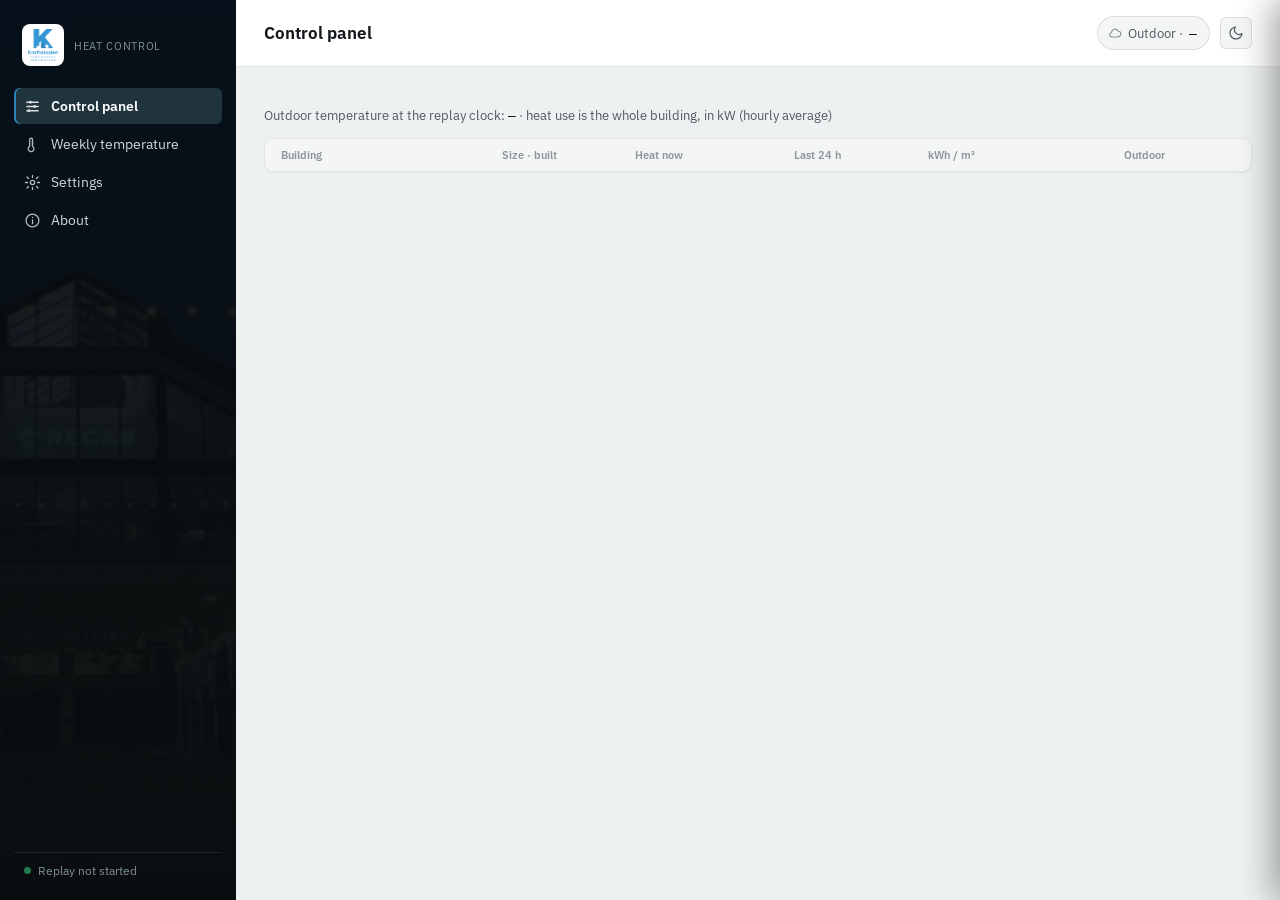
==== dashboard/dashboard/static/bms/index.html @ 57f455ef "new bms dashboard" ====
<!doctype html>
<html lang="en">
<head>
<meta charset="UTF-8" />
<meta name="viewport" content="width=device-width, initial-scale=1.0" />
<title>Kraftstaden AB — Heat Control</title>
<link rel="stylesheet" href="dashboard.css?v=18" />
</head>
<body>

<div class="app">

  <div class="sidebar-backdrop" id="sidebarBackdrop"></div>

  <aside class="sidebar" id="sidebar">
    <a class="brand" href="https://www.kraftstaden.se/" target="_blank" rel="noopener" title="Visit kraftstaden.se">
      <span class="brand-mark">
        <img src="assets/kraftstaden-logo.png" alt="Kraftstaden Fastigheter Trollhättan" />
      </span>
      <div class="brand-text">
        <div class="brand-sub">HEAT CONTROL</div>
      </div>
    </a>

    <nav class="nav" id="mainNav">
      <button class="nav-item" data-section="control" aria-current="true" type="button">
        <svg viewBox="0 0 24 24" fill="none" stroke="currentColor" stroke-width="1.8" stroke-linecap="round"><line x1="4" y1="6" x2="20" y2="6"/><circle cx="9" cy="6" r="2" fill="currentColor" stroke="none"/><line x1="4" y1="12" x2="20" y2="12"/><circle cx="15" cy="12" r="2" fill="currentColor" stroke="none"/><line x1="4" y1="18" x2="20" y2="18"/><circle cx="7" cy="18" r="2" fill="currentColor" stroke="none"/></svg>
        Control panel
      </button>
      <button class="nav-item" data-section="weekly" aria-current="false" type="button">
        <svg viewBox="0 0 24 24" fill="none" stroke="currentColor" stroke-width="1.8" stroke-linecap="round" stroke-linejoin="round"><path d="M12 14.5V5a2 2 0 1 0-4 0v9.5a4 4 0 1 0 4 0z"/><line x1="12" y1="7" x2="12" y2="12"/></svg>
        Weekly temperature
      </button>
      <button class="nav-item" data-section="settings" aria-current="false" type="button">
        <svg viewBox="0 0 24 24" fill="none" stroke="currentColor" stroke-width="1.8" stroke-linecap="round"><circle cx="12" cy="12" r="3"/><path d="M12 2v3M12 19v3M4.2 4.2l2.1 2.1M17.7 17.7l2.1 2.1M2 12h3M19 12h3M4.2 19.8l2.1-2.1M17.7 6.3l2.1-2.1"/></svg>
        Settings
      </button>
      <button class="nav-item" data-section="about" aria-current="false" type="button">
        <svg viewBox="0 0 24 24" fill="none" stroke="currentColor" stroke-width="1.8" stroke-linecap="round" stroke-linejoin="round"><circle cx="12" cy="12" r="9"/><line x1="12" y1="11" x2="12" y2="16.5"/><circle cx="12" cy="7.7" r="0.9" fill="currentColor" stroke="none"/></svg>
        About
      </button>
    </nav>

    <div class="sidebar-foot">
      <span class="status-dot"></span>
      <span id="sidebarStatus">Replay not started</span>
    </div>
  </aside>

  <div class="main">

    <header class="topbar">
      <div class="topbar-left">
        <button class="icon-btn menu-btn" id="menuToggle" type="button" aria-label="Open menu">
          <svg viewBox="0 0 24 24" fill="none" stroke="currentColor" stroke-width="1.8" stroke-linecap="round"><line x1="3" y1="6" x2="21" y2="6"/><line x1="3" y1="12" x2="21" y2="12"/><line x1="3" y1="18" x2="21" y2="18"/></svg>
        </button>
        <h1 id="pageTitle">Control panel</h1>
      </div>
      <div class="topbar-right">
        <span class="weather-chip" id="weatherChip">
          <svg viewBox="0 0 24 24" fill="none" stroke="currentColor" stroke-width="1.8" stroke-linecap="round" stroke-linejoin="round"><path d="M17.5 18a4.5 4.5 0 0 0 0-9 6 6 0 0 0-11.5 2 4 4 0 0 0 .5 7.9h11"/></svg>
          Outdoor · <strong id="weatherVal">—</strong>
        </span>
        <button class="icon-btn" id="themeToggle" type="button" aria-label="Toggle dark mode">
          <svg viewBox="0 0 24 24" fill="none" stroke="currentColor" stroke-width="1.8" stroke-linecap="round" stroke-linejoin="round"><path d="M21 12.8A9 9 0 1 1 11.2 3a7 7 0 0 0 9.8 9.8z"/></svg>
        </button>
      </div>
    </header>

    <!-- ===================== Weekly temperature ===================== -->
    <section class="view" id="view-weekly" hidden>
      <div class="weather-fx" id="weatherFx" aria-hidden="true"></div>

      <div class="view-head">
        <p class="subtitle" id="subtitle">Loading…</p>
        <p class="hint" id="scenarioScope"></p>
      </div>

      <div class="filters">
        <label>Completed days before the replay clock</label>
        <div class="seg" id="rangeSeg" role="group" aria-label="Date range">
          <button data-days="1" type="button">1d</button>
          <button data-days="3" type="button" aria-pressed="true">3d</button>
          <button data-days="5" type="button">5d</button>
          <button data-days="7" type="button">7d</button>
        </div>
        <div class="seg view-toggle" id="viewSeg" role="group" aria-label="View">
          <button data-view="charts" type="button" aria-pressed="true">Charts</button>
          <button data-view="table" type="button">Table</button>
        </div>
      </div>

      <div class="kpi-row" id="kpiRow"></div>

      <div class="card">
        <h2>Heat-usage forecast <span class="confidence-pill derived" style="vertical-align:middle;">AI model</span></h2>
        <div class="kpi-row" id="forecastRow"></div>
        <p class="hint" id="forecastFeatures"></p>
      </div>

      <div id="chartsView">
        <div class="card">
          <h2>Indoor temperature — baseline vs. optimized</h2>
          <p class="card-sub">Shaded band = comfort target. Gray bands = occupied hours. Outdoor temperature shown as dashed reference.</p>
          <div class="legend">
            <span class="legend-item"><span class="legend-swatch-line" style="background:var(--series-baseline)"></span>Baseline (fixed schedule)</span>
            <span class="legend-item"><span class="legend-swatch-line" style="background:var(--series-optimized)"></span>Optimized (forecast-based)</span>
            <span class="legend-item"><span class="legend-swatch-dash"></span>Outdoor temp</span>
          </div>
          <div class="chart-wrap" id="tempChartWrap"></div>
        </div>

        <div class="card">
          <h2>Heating power draw — baseline vs. optimized</h2>
          <p class="card-sub">Lower, smoother curves mean less peak demand and lower effect-based grid charges.</p>
          <div class="legend">
            <span class="legend-item"><span class="legend-swatch-line" style="background:var(--series-baseline)"></span>Baseline (kW)</span>
            <span class="legend-item"><span class="legend-swatch-line" style="background:var(--series-optimized)"></span>Optimized (kW)</span>
          </div>
          <div class="chart-wrap" id="powerChartWrap"></div>
        </div>

        <div class="card">
          <h2>Cumulative energy consumption</h2>
          <p class="card-sub">Running total over the selected period — the gap between the lines is the savings.</p>
          <div class="legend">
            <span class="legend-item"><span class="legend-swatch-line" style="background:var(--series-baseline)"></span>Baseline (kWh)</span>
            <span class="legend-item"><span class="legend-swatch-line" style="background:var(--series-optimized)"></span>Optimized (kWh)</span>
          </div>
          <div class="chart-wrap" id="cumChartWrap"></div>
        </div>
      </div>

      <div id="tableView" style="display:none;">
        <div class="card">
          <h2>Hourly data</h2>
          <p class="card-sub" id="tableSub">All values for the selected range.</p>
          <div class="table-scroll">
            <table class="data-table" id="dataTable">
              <thead></thead>
              <tbody></tbody>
            </table>
          </div>
        </div>
      </div>
    </section>

    <!-- ===================== Control panel ===================== -->
    <section class="view" id="view-control">
      <div class="summary-grid" id="summaryGrid"></div>

      <div class="control-toolbar">
        <p class="control-sub">Outdoor temperature at the replay clock: <strong id="controlOutdoor">—</strong> · heat use is the whole building, in kW (hourly average)</p>
      </div>

      <div class="building-list" id="buildingList">
        <div class="b-row b-head">
          <div class="b-id">Building</div>
          <div class="b-type">Size · built</div>
          <div class="b-temp">Heat now</div>
          <div class="b-temp">Last 24 h</div>
          <div class="b-temp">kWh / m²</div>
          <div class="b-temp">Outdoor</div>
        </div>
        <!-- rows injected by dashboard.js -->
      </div>
    </section>

    <!-- ===================== Settings ===================== -->
    <section class="view" id="view-settings" hidden>
      <div class="settings-grid">

        <div class="card settings-card">
          <h2>Units</h2>
          <p class="card-sub">Applies to temperatures across the dashboard.</p>
          <label class="radio-row"><input type="radio" name="unit" value="c" checked /> Celsius (°C)</label>
          <label class="radio-row"><input type="radio" name="unit" value="f" /> Fahrenheit (°F)</label>
        </div>

        <div class="card settings-card">
          <h2>Appearance</h2>
          <p class="card-sub">Switch between light and dark mode.</p>
          <label class="radio-row"><input type="radio" name="appearance" value="light" checked /> Light</label>
          <label class="radio-row"><input type="radio" name="appearance" value="dark" /> Dark</label>
        </div>

      </div>
    </section>

    <!-- ===================== About ===================== -->
    <section class="view" id="view-about" hidden>
      <div class="view-head">
        <p class="subtitle">Where the numbers on this display come from, and how much to trust each one.</p>
      </div>

      <div class="card">
        <h2>Data source</h2>
        <p class="card-sub">Replay of three Oslo school buildings, hourly, from 24 Sep 2022 to 31 Mar 2023 (SINTEF COFACTOR-SBHUB, Lien et al. 2025, CC BY 4.0). Times are a fixed UTC+1 all year.</p>
        <p class="hint">Heat use, outdoor temperature, sun and wind are <strong>measured</strong> values of those buildings. The dataset has no indoor temperature, occupancy or equipment data, so none is shown for the buildings. The clock is shared: the playback console decides what hour the replay is at, and this page never shows anything later.</p>
      </div>

      <div class="card">
        <h2>Weekly temperature: a simulated classroom</h2>
        <p class="card-sub">Indoor temperature and heating power on the Weekly page come from a digital twin of one 60 m² classroom, run on the weather of the selected building for the last completed days before the clock. It is a simulation, not a measurement.</p>
        <p class="hint"><strong>Baseline</strong> is the legacy controller: fixed radiator timers with a thermostat, ventilation 07:00&ndash;16:00 that is boosted by 50&nbsp;% when the room reaches 24&nbsp;&deg;C, and a ventilation coil that always heats the air to 21&nbsp;&deg;C. <strong>Optimized</strong> is the combined controller: forecast-based radiator start and look-ahead thermostat, plus a coil target that is lowered when the room is warm. It uses a perfect weather forecast and a perfect room model, so it shows the best case.</p>
      </div>

      <div class="card">
        <h2>Heat-usage forecast</h2>
        <p class="card-sub">An AI model (LightGBM and GRU) predicts the whole building's heat use 1, 6 and 24 hours ahead from the last week of readings. It was trained on data before 1 March 2022 and is applied to the replayed window.</p>
        <p class="hint">The weather of the coming hours is the measured weather replayed as a perfect forecast, so real forecast errors are not included and the accuracy is an upper bound.</p>
      </div>

      <div class="card">
        <h2>Room model</h2>
        <p class="card-sub">The twin's room has two heat stores: a fast air node (about 11 minutes) and a slow wall node (about 91 hours). The slow one is the thermal inertia that lets a room overshoot after the radiator is closed.</p>
        <div class="equation">C<sub>air</sub> &middot; dT<sub>air</sub>/dt = H<sub>out</sub>(T<sub>out</sub> &minus; T<sub>air</sub>) + H<sub>vent</sub>(T<sub>supply</sub> &minus; T<sub>air</sub>) + H<sub>am</sub>(T<sub>mass</sub> &minus; T<sub>air</sub>) + Q<sub>to air</sub><br>C<sub>mass</sub> &middot; dT<sub>mass</sub>/dt = H<sub>wall</sub>(T<sub>out</sub> &minus; T<sub>mass</sub>) + H<sub>am</sub>(T<sub>air</sub> &minus; T<sub>mass</sub>) + Q<sub>to mass</sub></div>
        <p class="hint">Heat sources are the radiator, people, lighting and equipment, and the sun through the window. All room numbers are assumed (see the table below); the wall U-value, infiltration and heat split are calibration knobs, not measurements.</p>
      </div>

      <div class="card">
        <h2>Validation benchmarks</h2>
        <p class="card-sub">Published Swedish school energy-use data, for orders of magnitude only (the replayed buildings are in Oslo).</p>
        <div class="kpi-row" id="benchmarkRow"></div>
      </div>

      <div class="card">
        <h2>Model parameters &amp; sources</h2>
        <p class="card-sub">What the classroom heat model runs on, and how confident each number is — sourced, derived, assumed, or unknown.</p>
        <div class="table-scroll">
          <table class="data-table param-table" id="paramTable">
            <thead>
              <tr><th>Group</th><th>Parameter</th><th>Value</th><th>Confidence</th><th>Source</th></tr>
            </thead>
            <tbody></tbody>
          </table>
        </div>
        <p class="hint" id="paramOpenItems"></p>
      </div>
    </section>

  </div>
</div>

<!-- ===================== Building detail drawer ===================== -->
<div class="detail-backdrop" id="detailBackdrop"></div>
<aside class="detail-drawer" id="detailDrawer" aria-hidden="true">
  <div class="detail-head">
    <div>
      <div class="detail-eyebrow">BUILDING · REPLAYED DATA</div>
      <div class="detail-building-name" id="detailName">—</div>
      <div class="detail-code" id="detailCode">—</div>
      <div class="detail-status" id="detailStatus">—</div>
    </div>
    <button class="detail-close" id="detailClose" type="button" aria-label="Close">
      <svg viewBox="0 0 24 24" fill="none" stroke="currentColor" stroke-width="2" stroke-linecap="round"><line x1="5" y1="5" x2="19" y2="19"/><line x1="19" y1="5" x2="5" y2="19"/></svg>
    </button>
  </div>

  <div class="detail-body">
    <div class="detail-metrics" id="detailMetrics"></div>
    <div id="detailTabContent"></div>
  </div>

</aside>

<script src="data-source.js?v=1"></script>
<script src="dashboard.js?v=19"></script>
</body>
</html>
---- dashboard/dashboard/static/bms/dashboard.css ----
@import url("https://fonts.googleapis.com/css2?family=IBM+Plex+Sans:wght@400;500;600;700&family=IBM+Plex+Mono:wght@500;600&display=swap");

:root {
  color-scheme: light;
  --page:            #eef1f1;
  --surface:         #ffffff;
  --surface-2:       #f4f6f6;
  --ink:             #14181c;
  --ink-secondary:   #4e5a60;
  --ink-muted:       #8a969b;
  --grid:            #e3e8e8;
  --axis:            #c3cdce;
  --border:          rgba(20,24,28,0.11);

  --brand:           #2a83b6;
  --brand-ink:       #ffffff;
  --brand-wash:      rgba(51,151,212,0.10);

  --sidebar-bg:      #15232a;
  --sidebar-ink:     #cdd9dc;
  --sidebar-ink-dim: #7d9095;
  --sidebar-active:  #1f343d;
  --sidebar-border:  rgba(255,255,255,0.08);

  --series-optimized: #2a78d6;
  --series-baseline:  #eb6834;
  --series-outdoor:   #898781;

  --good:      #227a4e;
  --good-wash: rgba(34,122,78,0.10);
  --warning:   #b9790a;
  --warning-wash: rgba(185,121,10,0.12);
  --critical:  #c23b3b;
  --critical-wash: rgba(194,59,59,0.16);

  --radius-sm: 6px;
  --radius-md: 10px;
  --shadow-1: 0 1px 2px rgba(15,23,24,0.06);
}

@media (prefers-color-scheme: dark) {
  :root:where(:not([data-theme="light"])) {
    color-scheme: dark;
    --page:            #0c1113;
    --surface:         #151c1f;
    --surface-2:       #1a2225;
    --ink:             #eef2f2;
    --ink-secondary:   #a9b6b9;
    --ink-muted:       #748184;
    --grid:            #253033;
    --axis:            #354447;
    --border:          rgba(255,255,255,0.09);

    --brand:           #4fa8e0;
    --brand-ink:       #052233;
    --brand-wash:      rgba(79,168,224,0.16);

    --sidebar-bg:      #0a1215;
    --sidebar-active:  #16262b;

    --series-optimized: #3987e5;
    --series-baseline:  #d95926;
    --series-outdoor:   #8d9a9d;

    --good:      #35b17d;
    --good-wash: rgba(53,177,125,0.14);
    --warning:   #d79a2c;
    --warning-wash: rgba(215,154,44,0.14);
    --critical:  #e66767;
    --critical-wash: rgba(230,103,103,0.14);
  }
}
:root[data-theme="dark"] {
  color-scheme: dark;
  --page:            #0c1113;
  --surface:         #151c1f;
  --surface-2:       #1a2225;
  --ink:             #eef2f2;
  --ink-secondary:   #a9b6b9;
  --ink-muted:       #748184;
  --grid:            #253033;
  --axis:            #354447;
  --border:          rgba(255,255,255,0.09);

  --brand:           #4fa8e0;
  --brand-ink:       #052233;
  --brand-wash:      rgba(79,168,224,0.16);

  --sidebar-bg:      #0a1215;
  --sidebar-active:  #16262b;

  --series-optimized: #3987e5;
  --series-baseline:  #d95926;
  --series-outdoor:   #8d9a9d;

  --good:      #35b17d;
  --good-wash: rgba(53,177,125,0.14);
  --warning:   #d79a2c;
  --warning-wash: rgba(215,154,44,0.14);
  --critical:  #e66767;
  --critical-wash: rgba(230,103,103,0.14);
}

* { box-sizing: border-box; }
html, body {
  margin: 0; padding: 0;
  background: var(--page);
  color: var(--ink);
  font-family: "IBM Plex Sans", system-ui, -apple-system, "Segoe UI", sans-serif;
  -webkit-font-smoothing: antialiased;
}
code, .mono { font-family: "IBM Plex Mono", ui-monospace, Menlo, Consolas, monospace; }

button, input { font-family: inherit; }

/* ------------------------------------------------------------------ */
/* App shell                                                           */
/* ------------------------------------------------------------------ */
.app { display: flex; min-height: 100vh; }

.sidebar {
  flex: 0 0 236px;
  background:
    linear-gradient(180deg, rgba(8,13,15,0.90) 0%, rgba(8,13,15,0.94) 55%, rgba(8,13,15,0.98) 100%),
    url("assets/sidebar-bg.jpg") center 30% / cover no-repeat;
  color: var(--sidebar-ink);
  display: flex;
  flex-direction: column;
  padding: 20px 14px;
  position: sticky;
  top: 0;
  height: 100vh;
}

.brand {
  display: flex; align-items: center; gap: 10px; padding: 4px 8px 22px;
  text-decoration: none; border-radius: var(--radius-sm);
}
.brand:hover .brand-mark { box-shadow: 0 0 0 2px rgba(255,255,255,0.5); }
.brand-mark {
  flex: none; width: 42px; height: 42px; border-radius: 8px;
  background: #fff; padding: 5px;
  display: flex; align-items: center; justify-content: center;
  box-shadow: 0 1px 4px rgba(0,0,0,0.3);
}
.brand-mark img { width: 100%; height: 100%; object-fit: contain; }
.brand-name { font-size: 14px; font-weight: 650; color: #fff; line-height: 1.2; }
.brand-sub { font-size: 11px; color: var(--sidebar-ink-dim); letter-spacing: 0.06em; margin-top: 1px; }

.nav { display: flex; flex-direction: column; gap: 2px; flex: 1; }
.nav-item {
  display: flex; align-items: center; gap: 10px;
  appearance: none; border: none; background: transparent; color: var(--sidebar-ink);
  text-align: left; font-size: 13.5px; padding: 9px 10px; border-radius: var(--radius-sm);
  cursor: pointer;
}
.nav-item svg { flex: none; width: 17px; height: 17px; opacity: 0.85; }
.nav-item:hover { background: rgba(255,255,255,0.05); }
.nav-item[aria-current="true"] {
  background: var(--sidebar-active); color: #fff; font-weight: 600;
  box-shadow: inset 2px 0 0 var(--brand);
}

.sidebar-foot {
  display: flex; align-items: center; gap: 7px;
  font-size: 11.5px; color: var(--sidebar-ink-dim);
  padding: 10px 10px 2px; border-top: 1px solid var(--sidebar-border); margin-top: 8px;
}
.status-dot { width: 7px; height: 7px; border-radius: 50%; background: var(--good); flex: none; }

.main { flex: 1; min-width: 0; display: flex; flex-direction: column; }

.topbar {
  display: flex; align-items: center; justify-content: space-between;
  padding: 16px 28px; border-bottom: 1px solid var(--border);
  background: var(--surface);
  position: sticky; top: 0; z-index: 4;
}
.topbar h1 { font-size: 17px; font-weight: 650; margin: 0; }
.topbar-left { display: flex; align-items: center; gap: 10px; min-width: 0; }
.topbar-right { display: flex; align-items: center; gap: 10px; flex: none; }

.sidebar-backdrop { display: none; }

.weather-chip {
  display: flex; align-items: center; gap: 6px;
  font-size: 12.5px; color: var(--ink-secondary);
  border: 1px solid var(--border); border-radius: 100px;
  padding: 5px 12px 5px 10px; background: var(--surface-2);
}
.weather-chip svg { width: 14px; height: 14px; color: var(--ink-muted); }
.weather-chip strong { color: var(--ink); font-weight: 600; font-family: "IBM Plex Mono"; }

.icon-btn {
  border: 1px solid var(--border); background: var(--surface-2); color: var(--ink-secondary);
  border-radius: var(--radius-sm); width: 32px; height: 32px;
  display: flex; align-items: center; justify-content: center; cursor: pointer;
}
.icon-btn svg { width: 16px; height: 16px; }
.icon-btn.menu-btn { display: none; }

.view { padding: 22px 28px 40px; position: relative; }
.view[hidden] { display: none; }

/* ------------------------------------------------------------------ */
/* Weekly temperature — weather effect (decorative, behind the content) */
/* ------------------------------------------------------------------ */
.weather-fx {
  position: fixed; top: 0; bottom: 0; left: 236px; right: 0;
  overflow: hidden;
  pointer-events: none; z-index: 3;
}
.flake {
  position: absolute; top: -5%; border-radius: 50%;
  background: rgba(255,255,255,0.95);
  box-shadow: 0 0 4px rgba(255,255,255,0.6);
  animation-name: fx-fall, fx-sway;
  animation-timing-function: linear, ease-in-out;
  animation-iteration-count: infinite, infinite;
  animation-direction: normal, alternate;
}
:root:not([data-theme="dark"]) .flake {
  background: rgba(90,140,185,0.75);
  box-shadow: 0 0 4px rgba(90,140,185,0.35);
}
.drop {
  position: absolute; top: -8%; width: 2px; height: 20px;
  background: linear-gradient(to bottom, rgba(70,130,190,0), rgba(70,130,190,0.85));
  transform: rotate(8deg);
  animation-name: fx-fall;
  animation-timing-function: linear;
  animation-iteration-count: infinite;
}
.sun-glow {
  position: absolute; top: -70px; right: 30px; width: 240px; height: 240px; border-radius: 50%;
  background: radial-gradient(circle, rgba(255,185,70,0.55), rgba(255,185,70,0) 70%);
  animation: fx-pulse 6s ease-in-out infinite;
}
.sparkle {
  position: absolute; width: 5px; height: 5px; border-radius: 50%;
  background: rgba(255,200,90,0.95);
  box-shadow: 0 0 6px rgba(255,200,90,0.7);
  animation: fx-twinkle 3.2s ease-in-out infinite;
}
@keyframes fx-fall { from { top: -8%; } to { top: 108%; } }
@keyframes fx-sway { from { transform: translateX(0); } to { transform: translateX(18px); } }
@keyframes fx-pulse { 0%, 100% { opacity: 0.65; transform: scale(1); } 50% { opacity: 1; transform: scale(1.08); } }
@keyframes fx-twinkle { 0%, 100% { opacity: 0.2; } 50% { opacity: 0.9; } }

.view-head { margin-bottom: 18px; }
.view-head .subtitle { color: var(--ink-secondary); font-size: 13px; margin: 2px 0 0; }

/* ------------------------------------------------------------------ */
/* Filters                                                              */
/* ------------------------------------------------------------------ */
.filters { display: flex; align-items: center; gap: 8px; margin: 0 0 20px; flex-wrap: wrap; }
.filters label { font-size: 12px; color: var(--ink-muted); margin-right: 4px; }
.seg {
  display: inline-flex; border: 1px solid var(--border); border-radius: var(--radius-sm); overflow: hidden;
  background: var(--surface);
}
.seg button {
  appearance: none; border: none; background: transparent; color: var(--ink-secondary);
  font-size: 12px; padding: 6px 12px; cursor: pointer; font-family: inherit;
  border-right: 1px solid var(--border);
}
.seg button:last-child { border-right: none; }
.seg button[aria-pressed="true"] { background: var(--brand); color: #fff; font-weight: 600; }
.view-toggle { margin-left: auto; }

.type-select {
  appearance: none; -webkit-appearance: none; -moz-appearance: none;
  border: 1px solid var(--border); border-radius: var(--radius-sm);
  background: var(--surface) url("data:image/svg+xml;utf8,<svg xmlns='http://www.w3.org/2000/svg' viewBox='0 0 24 24' fill='none' stroke='%238a969b' stroke-width='2' stroke-linecap='round' stroke-linejoin='round'><polyline points='6 9 12 15 18 9'/></svg>") no-repeat right 9px center / 13px 13px;
  color: var(--ink); font-family: inherit; font-size: 12.5px; font-weight: 500;
  padding: 7px 28px 7px 11px; cursor: pointer; min-width: 150px;
}
.type-select:focus { outline: 2px solid var(--brand); outline-offset: 1px; }

/* ------------------------------------------------------------------ */
/* KPI tiles                                                            */
/* ------------------------------------------------------------------ */
.kpi-row { display: grid; grid-template-columns: repeat(auto-fit, minmax(190px, 1fr)); gap: 12px; margin-bottom: 20px; }
.kpi {
  background: var(--surface); border: 1px solid var(--border); border-radius: var(--radius-md);
  padding: 14px 16px; box-shadow: var(--shadow-1);
}
.kpi .label { font-size: 12px; color: var(--ink-muted); margin-bottom: 6px; }
.kpi .value { font-size: 25px; font-weight: 650; line-height: 1.1; }
.kpi .delta { font-size: 12px; margin-top: 6px; font-weight: 600; }
.kpi .delta.good { color: var(--good); }
.kpi .sub { font-size: 11px; color: var(--ink-muted); margin-top: 2px; }

/* ------------------------------------------------------------------ */
/* Cards / charts                                                       */
/* ------------------------------------------------------------------ */
.card {
  background: var(--surface); border: 1px solid var(--border); border-radius: var(--radius-md);
  padding: 16px 16px 8px; margin-bottom: 16px; box-shadow: var(--shadow-1);
}
.card h2 { font-size: 14px; font-weight: 650; margin: 0 0 2px; }
.card .card-sub { font-size: 12px; color: var(--ink-muted); margin: 0 0 10px; }

.legend { display: flex; gap: 16px; align-items: center; margin-bottom: 8px; flex-wrap: wrap; }
.legend-item { display: flex; align-items: center; gap: 6px; font-size: 12px; color: var(--ink-secondary); }
.legend-swatch-line { width: 14px; height: 2px; border-radius: 1px; }
.legend-swatch-dash { width: 14px; height: 0; border-top: 2px dashed var(--series-outdoor); }

svg { display: block; width: 100%; height: auto; overflow: visible; font-family: inherit; }
.axis-text { fill: var(--ink-muted); font-size: 10px; }
.grid-line { stroke: var(--grid); stroke-width: 1; }
.occ-band { fill: var(--ink-muted); opacity: 0.08; }
.comfort-band { fill: var(--good); opacity: 0.08; }

.crosshair { stroke: var(--ink-muted); stroke-width: 1; opacity: 0; pointer-events: none; }
.hover-dot { opacity: 0; pointer-events: none; }
.hover-dot circle { r: 4; stroke: var(--surface); stroke-width: 2; }

.chart-wrap { position: relative; }
.tooltip {
  position: absolute; pointer-events: none; opacity: 0; transition: opacity 0.08s;
  background: var(--surface); border: 1px solid var(--border); border-radius: 8px;
  padding: 8px 10px; font-size: 12px; box-shadow: 0 4px 16px rgba(10,15,16,0.16);
  white-space: nowrap; z-index: 5;
}
.tooltip .t-time { color: var(--ink-muted); font-size: 11px; margin-bottom: 4px; }
.tooltip .t-row { display: flex; align-items: center; gap: 6px; margin-top: 3px; }
.tooltip .t-key { width: 10px; height: 2px; border-radius: 1px; flex: none; }
.tooltip .t-key.dash { height: 0; border-top: 2px dashed var(--series-outdoor); }
.tooltip .t-val { font-weight: 650; color: var(--ink); font-family: "IBM Plex Mono"; }
.tooltip .t-name { color: var(--ink-secondary); }

table.data-table { width: 100%; border-collapse: collapse; font-size: 12px; font-variant-numeric: tabular-nums; }
table.data-table th, table.data-table td { text-align: right; padding: 6px 8px; border-bottom: 1px solid var(--grid); }
table.data-table th:first-child, table.data-table td:first-child { text-align: left; }
table.data-table th { color: var(--ink-muted); font-weight: 600; font-size: 11px; position: sticky; top: 0; background: var(--surface); }
.table-scroll { max-height: 420px; overflow-y: auto; border: 1px solid var(--border); border-radius: 8px; }

.hint { font-size: 12px; color: var(--ink-muted); margin-top: 4px; }
.violation-dot { fill: var(--critical); }

/* ------------------------------------------------------------------ */
/* Control panel                                                        */
/* ------------------------------------------------------------------ */
.control-toolbar { display: flex; align-items: center; justify-content: space-between; margin-bottom: 14px; flex-wrap: wrap; gap: 10px; }
.control-sub { font-size: 13px; color: var(--ink-secondary); margin: 0; }
.control-sub strong { font-family: "IBM Plex Mono"; color: var(--ink); }
.control-legend { display: flex; gap: 14px; font-size: 12px; color: var(--ink-muted); }
.control-legend span { display: inline-flex; align-items: center; gap: 5px; }
.control-legend .dot { width: 7px; height: 7px; border-radius: 50%; }
.control-legend .dot.heating { background: var(--series-baseline); }
.control-legend .dot.idle { background: var(--ink-muted); }
.control-legend .dot.attention { background: var(--critical); }

/* Control panel — summary grid ("glance" tiles above the building list) */
.summary-grid {
  display: grid; grid-template-columns: repeat(auto-fit, minmax(150px, 1fr));
  gap: 12px; margin-bottom: 18px;
}
.summary-tile {
  position: relative;
  background: var(--surface); border: 1px solid var(--border); border-radius: var(--radius-md);
  padding: 14px 16px; box-shadow: var(--shadow-1);
  appearance: none; font-family: inherit; text-align: left; cursor: pointer;
  display: flex; flex-direction: column; gap: 4px;
  box-shadow: var(--shadow-1), inset 3px 0 0 var(--tile-accent, transparent);
  transition: transform 0.08s ease, box-shadow 0.08s ease;
}
.summary-tile:hover { box-shadow: 0 2px 10px rgba(15,23,24,0.12), inset 3px 0 0 var(--tile-accent, transparent); transform: translateY(-1px); }
.summary-tile:active { transform: translateY(0); }

/* A small glyph pinned to the top-right corner of each tile, echoing the
   category's meaning (flame, sliders, refresh-loop, warning triangle) — a
   quicker visual anchor than the dot alone when scanning five tiles at once. */
.summary-tile .st-icon {
  position: absolute; top: 13px; right: 14px; width: 19px; height: 19px;
  opacity: 0.8;
}
.summary-tile .st-icon svg { width: 100%; height: 100%; display: block; }

.summary-tile .st-label {
  font-size: 11.5px; color: var(--ink-muted); display: flex; align-items: center; gap: 6px;
  padding-right: 24px; /* keep the label clear of the corner icon */
}
.summary-tile .st-label .dot { width: 7px; height: 7px; border-radius: 50%; flex: none; }
.summary-tile .st-value { font-size: 26px; font-weight: 650; line-height: 1.1; color: var(--ink); }

.summary-tile.heating { --tile-accent: var(--warning); }
.summary-tile.heating .st-label .dot { background: var(--warning); }
.summary-tile.heating .st-icon { color: var(--warning); }

.summary-tile.idle { --tile-accent: var(--ink-muted); }
.summary-tile.idle .st-label .dot { background: var(--ink-muted); }
.summary-tile.idle .st-icon { color: var(--ink-muted); opacity: 0.55; }

.summary-tile.manual { --tile-accent: var(--brand); }
.summary-tile.manual .st-label .dot { background: var(--brand); }
.summary-tile.manual .st-icon { color: var(--brand); }

.summary-tile.auto { --tile-accent: var(--good); }
.summary-tile.auto .st-label .dot { background: var(--good); }
.summary-tile.auto .st-icon { color: var(--good); }

.summary-tile.attention { --tile-accent: var(--critical); }
.summary-tile.attention .st-label .dot { background: var(--critical); }
.summary-tile.attention .st-value { color: var(--critical); }
.summary-tile.attention .st-icon { color: var(--critical); }

/* Only when there's actually something to see to — a clean zero shouldn't
   look alarming. A slow pulse on the corner icon reads as "worth a look"
   without being a flashing, distracting klaxon. */
.summary-tile.attention.urgent { background: var(--critical-wash); border-color: rgba(194,59,59,0.35); }
.summary-tile.attention.urgent .st-icon { animation: tile-urgent-pulse 2s ease-in-out infinite; }
@keyframes tile-urgent-pulse {
  0%, 100% { opacity: 0.85; transform: scale(1); }
  50% { opacity: 1; transform: scale(1.12); }
}

/* Small click-through popover listing building names for a summary tile */
.summary-popover {
  position: fixed; z-index: 40;
  min-width: 200px; max-width: 280px;
  background: var(--surface); border: 1px solid var(--border); border-radius: var(--radius-md);
  box-shadow: 0 8px 28px rgba(10,15,16,0.22);
  display: flex; flex-direction: column;
}
.summary-popover[hidden] { display: none; }
.summary-popover-head {
  display: flex; align-items: center; justify-content: space-between; gap: 10px;
  padding: 10px 12px; border-bottom: 1px solid var(--border);
  font-size: 12.5px; font-weight: 600; color: var(--ink);
}
.summary-popover-head button {
  appearance: none; border: none; background: transparent; color: var(--ink-muted);
  font-size: 17px; line-height: 1; cursor: pointer; padding: 0 2px;
}
.summary-popover-head button:hover { color: var(--ink); }
.summary-popover ul { list-style: none; margin: 0; padding: 6px 0; max-height: 220px; overflow-y: auto; }
.summary-popover li {
  font-size: 12.5px; color: var(--ink-secondary); padding: 6px 12px; cursor: pointer;
}
.summary-popover li:hover { background: var(--surface-2); color: var(--ink); }
.summary-popover li.empty { color: var(--ink-muted); font-style: italic; cursor: default; }
.summary-popover li.empty:hover { background: none; color: var(--ink-muted); }

.building-list {
  border: 1px solid var(--border); border-radius: var(--radius-md); overflow: hidden;
  background: var(--surface); box-shadow: var(--shadow-1);
}
.b-row {
  display: grid;
  grid-template-columns: 1.7fr 1fr 1.2fr 1fr 1.5fr 0.9fr;
  align-items: center; gap: 10px;
  padding: 11px 16px;
  border-bottom: 1px solid var(--border);
}
.b-row:last-child { border-bottom: none; }
.b-row.b-head {
  background: var(--surface-2); font-size: 11px; font-weight: 600; color: var(--ink-muted);
  padding: 9px 16px;
}
.b-row.attention {
  background: var(--critical-wash);
  box-shadow: inset 4px 0 0 var(--critical);
}

.b-row:not(.b-head) { cursor: pointer; }
.b-row:not(.b-head):hover { background: var(--surface-2); }
.b-row.attention:hover { background: rgba(194,59,59,0.16); }

.b-id { display: flex; flex-direction: column; gap: 2px; min-width: 0; }
.b-name { font-size: 13.5px; font-weight: 600; color: var(--ink); white-space: nowrap; overflow: hidden; text-overflow: ellipsis; }
.b-row.attention .b-name { color: var(--critical); }
.b-code { font-family: "IBM Plex Mono"; font-size: 11px; color: var(--ink-muted); }
.b-alert-line {
  display: flex; align-items: center; gap: 4px;
  font-size: 11px; font-weight: 600; color: var(--critical); margin-top: 1px;
}
.b-alert-line svg { width: 11px; height: 11px; flex: none; }

.b-type-tag {
  font-size: 11px; color: var(--ink-secondary); background: var(--surface-2);
  border: 1px solid var(--border); border-radius: 100px; padding: 2px 9px; width: fit-content;
}

.b-temp { font-size: 13px; font-family: "IBM Plex Mono"; color: var(--ink); }
.b-temp .b-target { display: block; font-family: "IBM Plex Sans"; font-size: 11px; color: var(--ink-muted); margin-top: 1px; }

.status-pill {
  display: inline-flex; align-items: center; gap: 6px;
  font-size: 12px; font-weight: 600; padding: 4px 10px; border-radius: 100px; width: fit-content;
}
.status-pill::before { content: ""; width: 6px; height: 6px; border-radius: 50%; }
.status-pill.heating { background: var(--warning-wash); color: var(--warning); }
.status-pill.heating::before { background: var(--warning); }
.status-pill.idle { background: var(--surface-2); color: var(--ink-secondary); }
.status-pill.idle::before { background: var(--ink-muted); }
.status-pill.attention { background: var(--critical-wash); color: var(--critical); }
.status-pill.attention::before { background: var(--critical); }

.b-mode .seg { height: 28px; }
.b-mode .seg button { padding: 0 9px; font-size: 11px; }

.power-toggle {
  position: relative; appearance: none; border: none; cursor: pointer;
  width: 42px; height: 24px; border-radius: 100px; background: var(--ink-muted);
  transition: background 0.15s; flex: none;
}
.power-toggle::after {
  content: ""; position: absolute; top: 2px; left: 2px; width: 20px; height: 20px;
  border-radius: 50%; background: #fff; transition: left 0.15s; box-shadow: 0 1px 2px rgba(0,0,0,0.25);
}
.power-toggle[aria-checked="true"] { background: var(--good); }
.power-toggle[aria-checked="true"]::after { left: 20px; }
.power-toggle:disabled { cursor: not-allowed; opacity: 0.55; }

/* ------------------------------------------------------------------ */
/* Settings                                                             */
/* ------------------------------------------------------------------ */
.settings-grid { display: grid; grid-template-columns: repeat(2, 1fr); gap: 16px; max-width: 760px; }
.settings-card h2 { font-size: 14px; font-weight: 650; margin: 0 0 4px; }
.settings-card .card-sub { margin-bottom: 14px; }
.radio-row { display: flex; align-items: center; gap: 8px; padding: 7px 0; font-size: 13px; color: var(--ink); }
.radio-row input { width: 15px; height: 15px; accent-color: var(--brand); }
.check-row { display: flex; align-items: center; gap: 8px; padding: 7px 0; font-size: 13px; color: var(--ink); }
.check-row input { width: 15px; height: 15px; accent-color: var(--brand); }
.settings-card code {
  background: var(--surface-2); border: 1px solid var(--border); border-radius: 4px;
  padding: 1px 5px; font-size: 11.5px;
}

.equation {
  background: var(--surface-2); border: 1px solid var(--border); border-radius: var(--radius-sm);
  padding: 14px 16px; font-family: "IBM Plex Mono", ui-monospace, Menlo, Consolas, monospace;
  font-size: 14px; color: var(--ink); overflow-x: auto; white-space: nowrap;
}
.equation sub { font-size: 10px; }

/* Confidence pill (model parameters table) — reuses the status-pill wash
   colors so "sourced/derived/assumed/unknown" reads with the same traffic-
   light logic as "heating/idle/attention" elsewhere in the app. */
.confidence-pill {
  display: inline-flex; align-items: center; gap: 5px;
  font-size: 10.5px; font-weight: 650; letter-spacing: 0.02em; text-transform: uppercase;
  padding: 3px 9px; border-radius: 100px; width: fit-content; white-space: nowrap;
}
.confidence-pill::before { content: ""; width: 5px; height: 5px; border-radius: 50%; flex: none; }
.confidence-pill.sourced { background: var(--good-wash); color: var(--good); }
.confidence-pill.sourced::before { background: var(--good); }
.confidence-pill.derived { background: var(--brand-wash); color: var(--brand); }
.confidence-pill.derived::before { background: var(--brand); }
.confidence-pill.assumed { background: var(--warning-wash); color: var(--warning); }
.confidence-pill.assumed::before { background: var(--warning); }
.confidence-pill.unknown { background: var(--critical-wash); color: var(--critical); }
.confidence-pill.unknown::before { background: var(--critical); }

/* Model parameters table — same table.data-table skeleton as the Hourly
   data table, just left-aligned since these columns are text, not numbers. */
table.param-table th, table.param-table td { text-align: left; }
.param-table td:nth-child(3) { color: var(--ink-secondary); }
.param-table td:nth-child(5) { color: var(--ink-muted); font-size: 11px; font-family: "IBM Plex Sans"; }

/* ------------------------------------------------------------------ */
/* Building detail drawer                                               */
/* ------------------------------------------------------------------ */
.detail-backdrop {
  display: none; position: fixed; inset: 0; z-index: 30;
  background: rgba(6,10,11,0.55);
}
.detail-backdrop.open { display: block; }

.detail-drawer {
  position: fixed; z-index: 31; right: 0; top: 0; bottom: 0;
  width: min(620px, 100vw);
  background: #0e1517; color: #d7e2e2;
  font-family: "IBM Plex Mono", ui-monospace, Menlo, Consolas, monospace;
  transform: translateX(100%); transition: transform 0.2s ease;
  display: flex; flex-direction: column;
  box-shadow: -8px 0 32px rgba(0,0,0,0.35);
}
.detail-drawer.open { transform: translateX(0); }
:root[data-theme="light"] .detail-drawer { background: #0e1517; color: #d7e2e2; }

.detail-head {
  padding: 16px 18px 14px; border-bottom: 1px solid rgba(255,255,255,0.09);
  display: flex; align-items: flex-start; justify-content: space-between; gap: 10px;
}
.detail-eyebrow { font-size: 10.5px; letter-spacing: 0.04em; color: #6f8488; margin-bottom: 6px; }
.detail-building-name { font-size: 17px; font-weight: 600; color: #eef6f6; line-height: 1.25; }
.detail-code { font-size: 11px; color: #6f8488; margin-top: 2px; }
.detail-status {
  display: flex; align-items: center; gap: 6px; font-size: 11.5px; font-weight: 600;
  margin-top: 8px;
}
.detail-status::before { content: ""; width: 7px; height: 7px; border-radius: 50%; }
.detail-status.normal { color: #3fd17a; } .detail-status.normal::before { background: #3fd17a; }
.detail-status.attention { color: #ff6b6b; } .detail-status.attention::before { background: #ff6b6b; }
.detail-close {
  appearance: none; border: 1px solid rgba(255,255,255,0.14); background: transparent; color: #aeb9ba;
  width: 28px; height: 28px; border-radius: 6px; cursor: pointer; flex: none;
  display: flex; align-items: center; justify-content: center;
}
.detail-close svg { width: 14px; height: 14px; }

.detail-control-strip {
  display: flex; align-items: center; justify-content: space-between; gap: 10px;
  padding: 12px 18px; border-bottom: 1px solid rgba(255,255,255,0.09);
  background: rgba(255,255,255,0.02);
}
.detail-control-label { font-size: 10.5px; color: #6f8488; letter-spacing: 0.03em; }
.detail-control-right { display: flex; align-items: center; gap: 10px; }
.detail-control-strip .seg { background: transparent; border-color: rgba(255,255,255,0.14); }
.detail-control-strip .seg button {
  color: #aeb9ba; border-right-color: rgba(255,255,255,0.14); font-family: "IBM Plex Mono";
}
.detail-control-strip .seg button[aria-pressed="true"] { background: #2ea8e0; color: #06232c; }
.power-toggle-btn {
  display: flex; align-items: center; gap: 8px;
  appearance: none; cursor: pointer; font-family: "IBM Plex Mono";
  border: 1px solid rgba(255,255,255,0.18); border-radius: 100px;
  background: #2a3336; color: #d7e2e2;
  padding: 7px 14px; font-size: 11.5px; font-weight: 600; letter-spacing: 0.02em;
}
.power-toggle-btn:hover { border-color: rgba(255,255,255,0.32); }
.power-toggle-btn .pt-dot { width: 8px; height: 8px; border-radius: 50%; background: #6f8488; flex: none; }
.power-toggle-btn.on { background: rgba(63,209,122,0.16); border-color: #3fd17a; color: #7fe3a2; }
.power-toggle-btn.on .pt-dot { background: #3fd17a; }
.power-toggle-btn.locked { cursor: not-allowed; opacity: 0.6; }
.detail-hint { font-size: 11px; color: #6f8488; padding: 8px 18px 12px; border-bottom: 1px solid rgba(255,255,255,0.09); }

.detail-body { flex: 1; overflow-y: auto; padding: 16px 18px 0; }

.detail-metrics { display: grid; grid-template-columns: repeat(3, 1fr); gap: 10px; margin-bottom: 18px; }
.detail-metric { border: 1px solid rgba(255,255,255,0.09); border-radius: 6px; padding: 10px 12px; }
.detail-metric .dm-label { font-size: 10px; color: #6f8488; letter-spacing: 0.03em; }
.detail-metric .dm-value { font-size: 18px; font-weight: 600; color: #eef6f6; margin-top: 3px; }
.detail-metric.warn .dm-value { color: #ffb648; }
.detail-metric.critical .dm-value { color: #ff6b6b; }

.detail-section { margin-bottom: 18px; }
.detail-section-title {
  font-size: 11px; font-weight: 600; letter-spacing: 0.04em; color: #9fb0b2;
  padding-bottom: 6px; margin-bottom: 10px; border-bottom: 1px solid rgba(255,255,255,0.1);
}

.ahu-row { padding: 8px 0; border-bottom: 1px solid rgba(255,255,255,0.06); font-size: 12.5px; }
.ahu-row:last-child { border-bottom: none; }
.ahu-line1 { display: flex; justify-content: space-between; margin-bottom: 6px; }
.ahu-line1 .ahu-id { color: #eef6f6; font-weight: 600; }
.ahu-line1 .ahu-run { color: #3fd17a; } .ahu-line1 .ahu-idle-label { color: #6f8488; }
.fan-bar { height: 6px; border-radius: 100px; background: rgba(255,255,255,0.08); overflow: hidden; margin-bottom: 6px; }
.fan-bar-fill { height: 100%; background: #2ea8e0; }
.ahu-temps { display: flex; gap: 16px; color: #9fb0b2; font-size: 11.5px; }

.room-row {
  display: flex; align-items: center; justify-content: space-between;
  padding: 7px 0; border-bottom: 1px solid rgba(255,255,255,0.06); font-size: 12.5px;
}
.room-row:last-child { border-bottom: none; }
.room-name { color: #d7e2e2; }
.room-right { display: flex; align-items: center; gap: 10px; }
.room-temp { color: #9fb0b2; }
.room-occ { font-size: 10.5px; color: #6f8488; }
.room-flag { display: flex; align-items: center; gap: 4px; font-size: 11px; font-weight: 600; color: #ff6b6b; }
.room-flag svg { width: 11px; height: 11px; }

.alarm-row { display: flex; align-items: center; gap: 8px; padding: 7px 0; font-size: 12.5px; }
.alarm-row svg { width: 14px; height: 14px; flex: none; }
.alarm-row.warn { color: #ffb648; } .alarm-row.warn svg { color: #ffb648; }
.alarm-row.ok { color: #7fd99c; } .alarm-row.ok svg { color: #7fd99c; }

.energy-graph { border: 1px solid rgba(255,255,255,0.09); border-radius: 6px; padding: 10px; }
.energy-graph svg { display: block; width: 100%; height: 90px; }

.lighting-stub { font-size: 12.5px; color: #9fb0b2; line-height: 1.6; padding: 6px 0 2px; }

.detail-tabs {
  display: flex; border-top: 1px solid rgba(255,255,255,0.09);
  flex: none;
}
.detail-tabs button {
  flex: 1; appearance: none; border: none; background: transparent; color: #8a9a9c;
  font-family: inherit; font-size: 11px; font-weight: 600; letter-spacing: 0.03em;
  padding: 12px 4px; cursor: pointer; border-top: 2px solid transparent;
}
.detail-tabs button[aria-selected="true"] { color: #eef6f6; border-top-color: #2ea8e0; }

@media (max-width: 560px) {
  .detail-drawer { width: 100vw; }
}

@media (max-width: 920px) {
  .sidebar {
    position: fixed; z-index: 20; top: 0; left: 0;
    transform: translateX(-100%); transition: transform 0.18s ease;
  }
  .sidebar.open { transform: translateX(0); }
  .icon-btn.menu-btn { display: flex; }
  .sidebar-backdrop.open {
    display: block; position: fixed; inset: 0; z-index: 15;
    background: rgba(8,12,13,0.45);
  }
  .kpi-row { grid-template-columns: repeat(2, 1fr); }
  .settings-grid { grid-template-columns: 1fr; }
  .b-row { grid-template-columns: 1.3fr 0.9fr 0.9fr 0.6fr; }
  .b-row .b-mode, .b-row .b-type { display: none; }
  .weather-fx { left: 0; }
}
.b-row.b-head .b-temp { font-family: inherit; font-size: 11px; font-weight: 600; color: var(--ink-muted); }
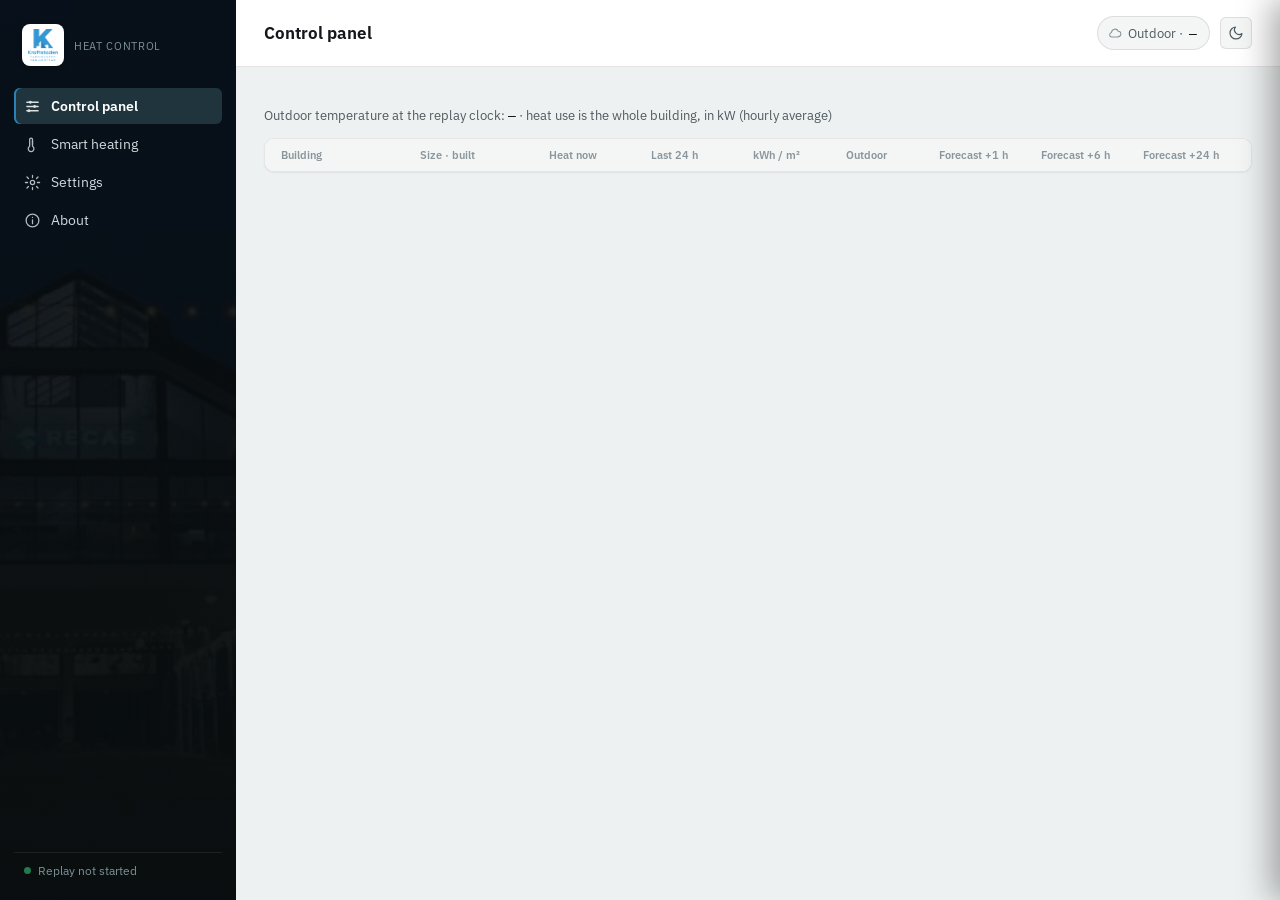
==== commit fe26b621: "update labels and add heat usage columns to control panel" ====
--- a/dashboard/dashboard/static/bms/index.html
+++ b/dashboard/dashboard/static/bms/index.html
@@ -4,7 +4,7 @@
 <meta charset="UTF-8" />
 <meta name="viewport" content="width=device-width, initial-scale=1.0" />
 <title>Kraftstaden AB — Heat Control</title>
-<link rel="stylesheet" href="dashboard.css?v=18" />
+<link rel="stylesheet" href="dashboard.css?v=20" />
 </head>
 <body>
 
@@ -29,7 +29,7 @@
       </button>
       <button class="nav-item" data-section="weekly" aria-current="false" type="button">
         <svg viewBox="0 0 24 24" fill="none" stroke="currentColor" stroke-width="1.8" stroke-linecap="round" stroke-linejoin="round"><path d="M12 14.5V5a2 2 0 1 0-4 0v9.5a4 4 0 1 0 4 0z"/><line x1="12" y1="7" x2="12" y2="12"/></svg>
-        Weekly temperature
+        Smart heating
       </button>
       <button class="nav-item" data-section="settings" aria-current="false" type="button">
         <svg viewBox="0 0 24 24" fill="none" stroke="currentColor" stroke-width="1.8" stroke-linecap="round"><circle cx="12" cy="12" r="3"/><path d="M12 2v3M12 19v3M4.2 4.2l2.1 2.1M17.7 17.7l2.1 2.1M2 12h3M19 12h3M4.2 19.8l2.1-2.1M17.7 6.3l2.1-2.1"/></svg>
@@ -67,7 +67,7 @@
       </div>
     </header>
 
-    <!-- ===================== Weekly temperature ===================== -->
+    <!-- ===================== Smart heating ===================== -->
     <section class="view" id="view-weekly" hidden>
       <div class="weather-fx" id="weatherFx" aria-hidden="true"></div>
 
@@ -92,30 +92,24 @@
 
       <div class="kpi-row" id="kpiRow"></div>
 
-      <div class="card">
-        <h2>Heat-usage forecast <span class="confidence-pill derived" style="vertical-align:middle;">AI model</span></h2>
-        <div class="kpi-row" id="forecastRow"></div>
-        <p class="hint" id="forecastFeatures"></p>
-      </div>
-
       <div id="chartsView">
         <div class="card">
-          <h2>Indoor temperature — baseline vs. optimized</h2>
+          <h2>Indoor temperature — current vs. smart heating</h2>
           <p class="card-sub">Shaded band = comfort target. Gray bands = occupied hours. Outdoor temperature shown as dashed reference.</p>
           <div class="legend">
-            <span class="legend-item"><span class="legend-swatch-line" style="background:var(--series-baseline)"></span>Baseline (fixed schedule)</span>
-            <span class="legend-item"><span class="legend-swatch-line" style="background:var(--series-optimized)"></span>Optimized (forecast-based)</span>
+            <span class="legend-item"><span class="legend-swatch-line" style="background:var(--series-baseline)"></span>Current heating (fixed schedule)</span>
+            <span class="legend-item"><span class="legend-swatch-line" style="background:var(--series-optimized)"></span>Smart heating (uses the weather forecast)</span>
             <span class="legend-item"><span class="legend-swatch-dash"></span>Outdoor temp</span>
           </div>
           <div class="chart-wrap" id="tempChartWrap"></div>
         </div>
 
         <div class="card">
-          <h2>Heating power draw — baseline vs. optimized</h2>
+          <h2>Heating power draw — current vs. smart heating</h2>
           <p class="card-sub">Lower, smoother curves mean less peak demand and lower effect-based grid charges.</p>
           <div class="legend">
-            <span class="legend-item"><span class="legend-swatch-line" style="background:var(--series-baseline)"></span>Baseline (kW)</span>
-            <span class="legend-item"><span class="legend-swatch-line" style="background:var(--series-optimized)"></span>Optimized (kW)</span>
+            <span class="legend-item"><span class="legend-swatch-line" style="background:var(--series-baseline)"></span>Current heating (kW)</span>
+            <span class="legend-item"><span class="legend-swatch-line" style="background:var(--series-optimized)"></span>Smart heating (kW)</span>
           </div>
           <div class="chart-wrap" id="powerChartWrap"></div>
         </div>
@@ -124,8 +118,8 @@
           <h2>Cumulative energy consumption</h2>
           <p class="card-sub">Running total over the selected period — the gap between the lines is the savings.</p>
           <div class="legend">
-            <span class="legend-item"><span class="legend-swatch-line" style="background:var(--series-baseline)"></span>Baseline (kWh)</span>
-            <span class="legend-item"><span class="legend-swatch-line" style="background:var(--series-optimized)"></span>Optimized (kWh)</span>
+            <span class="legend-item"><span class="legend-swatch-line" style="background:var(--series-baseline)"></span>Current heating (kWh)</span>
+            <span class="legend-item"><span class="legend-swatch-line" style="background:var(--series-optimized)"></span>Smart heating (kWh)</span>
           </div>
           <div class="chart-wrap" id="cumChartWrap"></div>
         </div>
@@ -161,9 +155,13 @@
           <div class="b-temp">Last 24 h</div>
           <div class="b-temp">kWh / m²</div>
           <div class="b-temp">Outdoor</div>
+          <div class="b-temp">Forecast +1 h</div>
+          <div class="b-temp">Forecast +6 h</div>
+          <div class="b-temp">Forecast +24 h</div>
         </div>
         <!-- rows injected by dashboard.js -->
       </div>
+      <p class="hint" id="forecastFeatures"></p>
     </section>
 
     <!-- ===================== Settings ===================== -->
@@ -200,9 +198,9 @@
       </div>
 
       <div class="card">
-        <h2>Weekly temperature: a simulated classroom</h2>
-        <p class="card-sub">Indoor temperature and heating power on the Weekly page come from a digital twin of one 60 m² classroom, run on the weather of the selected building for the last completed days before the clock. It is a simulation, not a measurement.</p>
-        <p class="hint"><strong>Baseline</strong> is the legacy controller: fixed radiator timers with a thermostat, ventilation 07:00&ndash;16:00 that is boosted by 50&nbsp;% when the room reaches 24&nbsp;&deg;C, and a ventilation coil that always heats the air to 21&nbsp;&deg;C. <strong>Optimized</strong> is the combined controller: forecast-based radiator start and look-ahead thermostat, plus a coil target that is lowered when the room is warm. It uses a perfect weather forecast and a perfect room model, so it shows the best case.</p>
+        <h2>Smart heating: a simulated classroom</h2>
+        <p class="card-sub">Indoor temperature and heating power on the Smart heating page come from a digital twin of one 60 m² classroom, run on the weather of the selected building for the last completed days before the clock. It is a simulation, not a measurement.</p>
+        <p class="hint"><strong>Current heating</strong> is how the school is heated today: fixed radiator timers with a thermostat, ventilation 07:00&ndash;16:00 that is boosted by 50&nbsp;% when the room reaches 24&nbsp;&deg;C, and a ventilation coil that always heats the air to 21&nbsp;&deg;C. <strong>Smart heating</strong> uses the weather forecast: it starts the radiators at the right time, looks ahead with the thermostat, and sets the ventilation coil target that lower when the room is warm. It is given a perfect weather forecast and a perfect room model, so it shows the best case.</p>
       </div>
 
       <div class="card">
@@ -264,7 +262,7 @@
 
 </aside>
 
-<script src="data-source.js?v=1"></script>
-<script src="dashboard.js?v=19"></script>
+<script src="data-source.js?v=2"></script>
+<script src="dashboard.js?v=23"></script>
 </body>
 </html>
--- a/dashboard/dashboard/static/bms/dashboard.css
+++ b/dashboard/dashboard/static/bms/dashboard.css
@@ -203,7 +203,7 @@
 .view[hidden] { display: none; }
 
 /* ------------------------------------------------------------------ */
-/* Weekly temperature — weather effect (decorative, behind the content) */
+/* Smart heating — weather effect (decorative, behind the content) */
 /* ------------------------------------------------------------------ */
 .weather-fx {
   position: fixed; top: 0; bottom: 0; left: 236px; right: 0;
@@ -449,7 +449,7 @@
 }
 .b-row {
   display: grid;
-  grid-template-columns: 1.7fr 1fr 1.2fr 1fr 1.5fr 0.9fr;
+  grid-template-columns: 1.4fr 1.3fr 1fr 1fr 0.9fr 0.9fr 1fr 1fr 1fr;
   align-items: center; gap: 10px;
   padding: 11px 16px;
   border-bottom: 1px solid var(--border);
@@ -702,8 +702,9 @@
   }
   .kpi-row { grid-template-columns: repeat(2, 1fr); }
   .settings-grid { grid-template-columns: 1fr; }
-  .b-row { grid-template-columns: 1.3fr 0.9fr 0.9fr 0.6fr; }
+  .b-row { grid-template-columns: 1.3fr 0.9fr 0.9fr 0.9fr 0.9fr; }
   .b-row .b-mode, .b-row .b-type { display: none; }
+  .b-row .b-temp:nth-child(n+4):nth-child(-n+6) { display: none; }
   .weather-fx { left: 0; }
 }
 .b-row.b-head .b-temp { font-family: inherit; font-size: 11px; font-weight: 600; color: var(--ink-muted); }
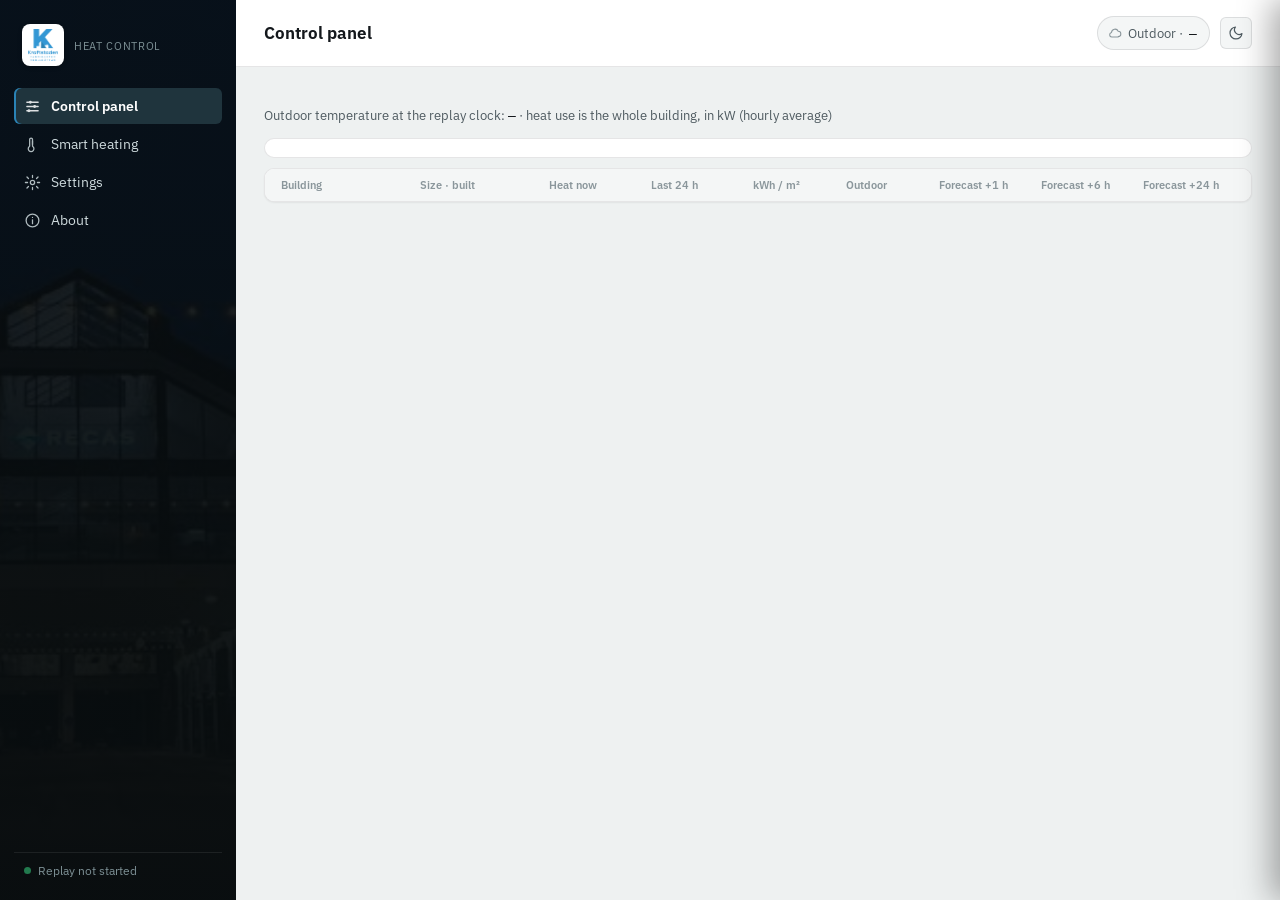
==== commit 899594fe: "add status alert to buildings" ====
--- a/dashboard/dashboard/static/bms/index.html
+++ b/dashboard/dashboard/static/bms/index.html
@@ -147,6 +147,7 @@
         <p class="control-sub">Outdoor temperature at the replay clock: <strong id="controlOutdoor">—</strong> · heat use is the whole building, in kW (hourly average)</p>
       </div>
 
+      <div class="status-bar" id="statusBar" aria-live="polite"></div>
       <div class="building-list" id="buildingList">
         <div class="b-row b-head">
           <div class="b-id">Building</div>
--- a/dashboard/dashboard/static/bms/dashboard.css
+++ b/dashboard/dashboard/static/bms/dashboard.css
@@ -463,6 +463,31 @@
   background: var(--critical-wash);
   box-shadow: inset 4px 0 0 var(--critical);
 }
+
+/* status from /api/status: alert reuses .attention colours, watch uses the warning colour */
+.b-row.st-alert { background: var(--critical-wash); box-shadow: inset 4px 0 0 var(--critical); }
+.b-row.st-alert .b-name, .b-row.st-alert .b-status-line { color: var(--critical); }
+.b-row.st-watch { background: var(--warning-wash); box-shadow: inset 4px 0 0 var(--warning); }
+.b-row.st-watch .b-status-line { color: var(--warning); }
+.b-row.st-no_data { box-shadow: inset 4px 0 0 var(--ink-muted); }
+.b-status-line { font-size: 11px; font-weight: 600; color: var(--ink-muted); margin-top: 1px; white-space: normal; }
+.status-bar {
+  display: flex; flex-wrap: wrap; align-items: baseline; gap: 6px 16px; margin-bottom: 10px;
+  padding: 9px 14px; border-radius: var(--radius-md); border: 1px solid var(--border);
+  background: var(--surface); font-size: 13px; color: var(--ink-secondary);
+}
+.status-bar.alert { background: var(--critical-wash); border-color: var(--critical); }
+.status-bar.watch { background: var(--warning-wash); border-color: var(--warning); }
+.status-bar .sb-count strong { font-family: "IBM Plex Mono"; color: var(--ink); }
+.status-bar .sb-count.alert strong { color: var(--critical); }
+.status-bar .sb-count.watch strong { color: var(--warning); }
+.status-bar .sb-note { font-size: 11.5px; color: var(--ink-muted); flex-basis: 100%; }
+.status-reason { font-size: 13px; padding: 6px 10px; margin-bottom: 6px; border-radius: 6px; background: var(--surface-2); color: var(--ink-secondary); }
+.status-reason.alert { background: var(--critical-wash); color: var(--critical); }
+.status-reason.watch { background: var(--warning-wash); color: var(--warning); }
+.detail-status.alert { color: #ff6b6b; } .detail-status.alert::before { background: #ff6b6b; }
+.detail-status.watch { color: #e0a634; } .detail-status.watch::before { background: #e0a634; }
+.detail-status.no_data { color: #9aa4b2; } .detail-status.no_data::before { background: #9aa4b2; }
 
 .b-row:not(.b-head) { cursor: pointer; }
 .b-row:not(.b-head):hover { background: var(--surface-2); }
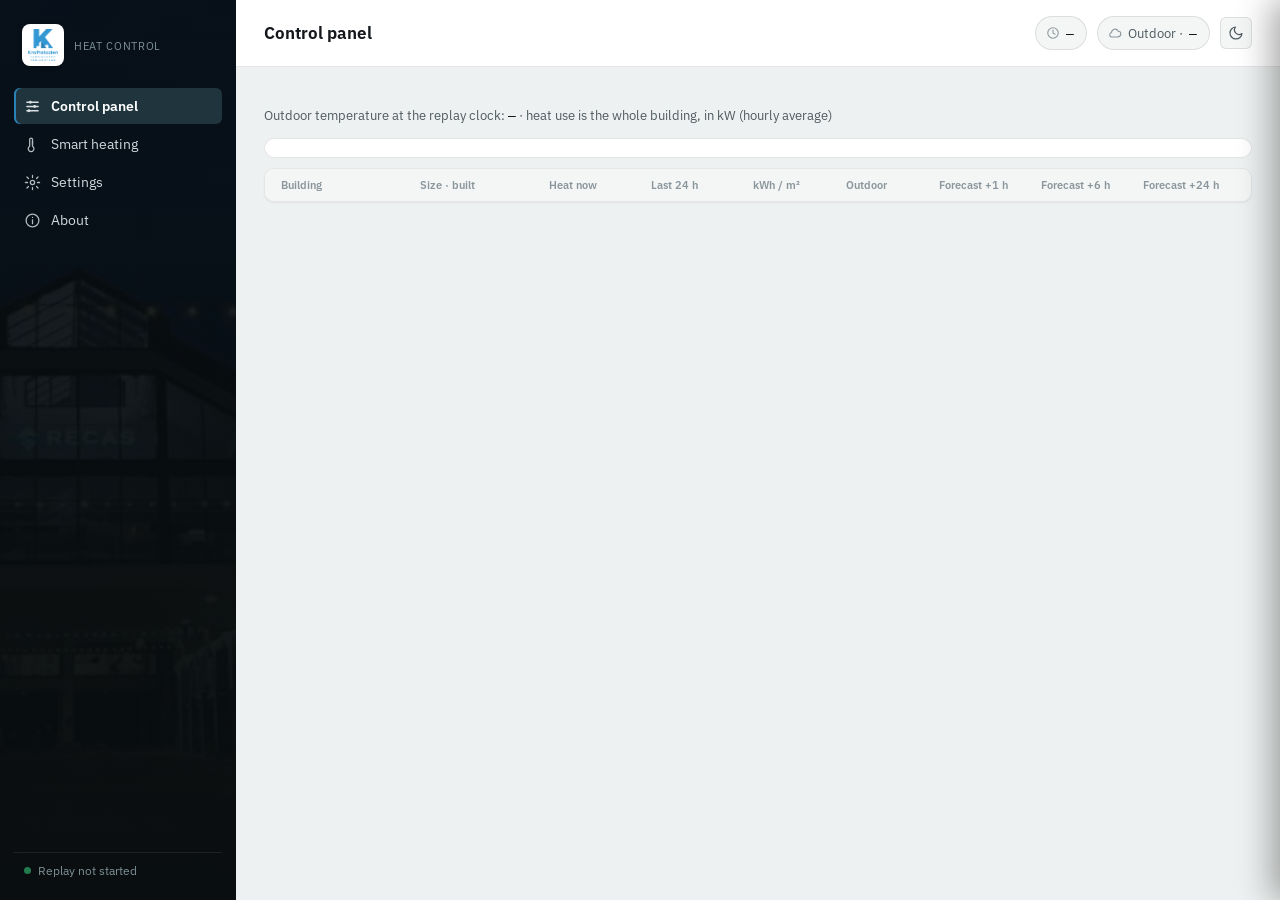
==== commit c8d9f51d: "minor update" ====
--- a/dashboard/dashboard/static/bms/index.html
+++ b/dashboard/dashboard/static/bms/index.html
@@ -57,6 +57,11 @@
         <h1 id="pageTitle">Control panel</h1>
       </div>
       <div class="topbar-right">
+        <span class="clock-chip" id="clockChip" role="timer" aria-label="Replay clock">
+          <svg viewBox="0 0 24 24" fill="none" stroke="currentColor" stroke-width="1.8" stroke-linecap="round" stroke-linejoin="round"><circle cx="12" cy="12" r="9"/><polyline points="12 7 12 12 15.5 14"/></svg>
+          <strong id="clockTime">—</strong>
+          <span class="clock-state" id="clockState"></span>
+        </span>
         <span class="weather-chip" id="weatherChip">
           <svg viewBox="0 0 24 24" fill="none" stroke="currentColor" stroke-width="1.8" stroke-linecap="round" stroke-linejoin="round"><path d="M17.5 18a4.5 4.5 0 0 0 0-9 6 6 0 0 0-11.5 2 4 4 0 0 0 .5 7.9h11"/></svg>
           Outdoor · <strong id="weatherVal">—</strong>
--- a/dashboard/dashboard/static/bms/dashboard.css
+++ b/dashboard/dashboard/static/bms/dashboard.css
@@ -187,6 +187,21 @@
   font-size: 12.5px; color: var(--ink-secondary);
   border: 1px solid var(--border); border-radius: 100px;
   padding: 5px 12px 5px 10px; background: var(--surface-2);
+}
+.clock-chip {
+  display: flex; align-items: center; gap: 6px;
+  font-size: 12.5px; color: var(--ink-secondary);
+  border: 1px solid var(--border); border-radius: 100px;
+  padding: 5px 12px 5px 10px; background: var(--surface-2);
+}
+.clock-chip svg { width: 14px; height: 14px; color: var(--ink-muted); }
+.clock-chip strong { color: var(--ink); font-weight: 600; font-family: "IBM Plex Mono"; white-space: nowrap; }
+.clock-state { font-size: 11px; color: var(--ink-muted); white-space: nowrap; }
+.clock-state:empty { display: none; }
+.clock-chip.playing .clock-state { color: var(--good); }
+.clock-chip.playing .clock-state::before {
+  content: ""; display: inline-block; width: 6px; height: 6px; margin-right: 5px; border-radius: 50%;
+  background: var(--good); vertical-align: 1px;
 }
 .weather-chip svg { width: 14px; height: 14px; color: var(--ink-muted); }
 .weather-chip strong { color: var(--ink); font-weight: 600; font-family: "IBM Plex Mono"; }
@@ -731,5 +746,6 @@
   .b-row .b-mode, .b-row .b-type { display: none; }
   .b-row .b-temp:nth-child(n+4):nth-child(-n+6) { display: none; }
   .weather-fx { left: 0; }
+  .clock-state { display: none; }
 }
 .b-row.b-head .b-temp { font-family: inherit; font-size: 11px; font-weight: 600; color: var(--ink-muted); }
